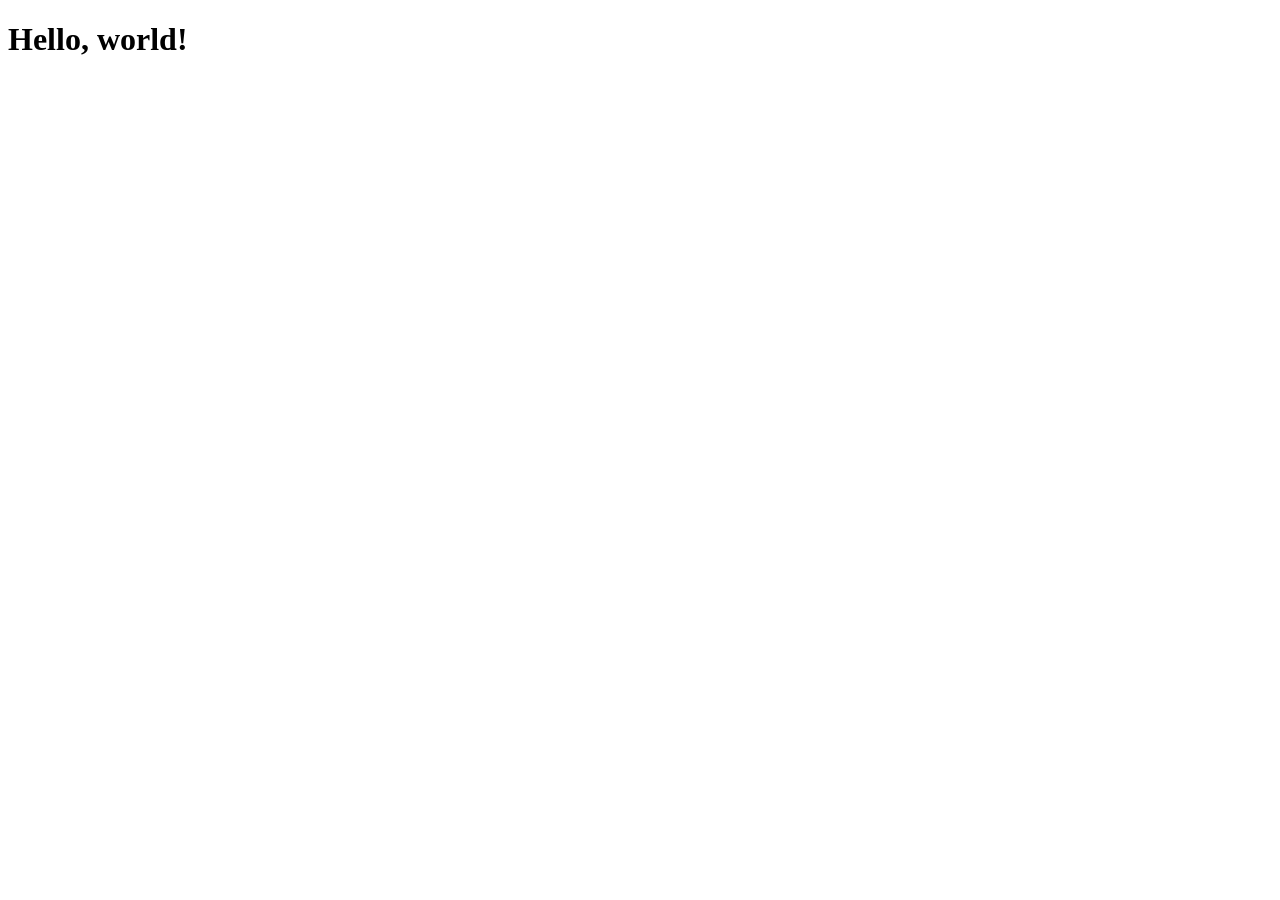
==== index.html @ 55f9a4b0 "First commit" ====
<!DOCTYPE html>
<html lang="en">
<head>
  <meta charset="UTF-8" />
  <title>Hello, world!</title>
  <meta name="viewport" content="width=device-width,initial-scale=1" />
  <meta name="description" content="" />
  <link rel="icon" href="favicon.png">
</head>
<body>
  <h1>Hello, world!</h1>
</body>
</html>
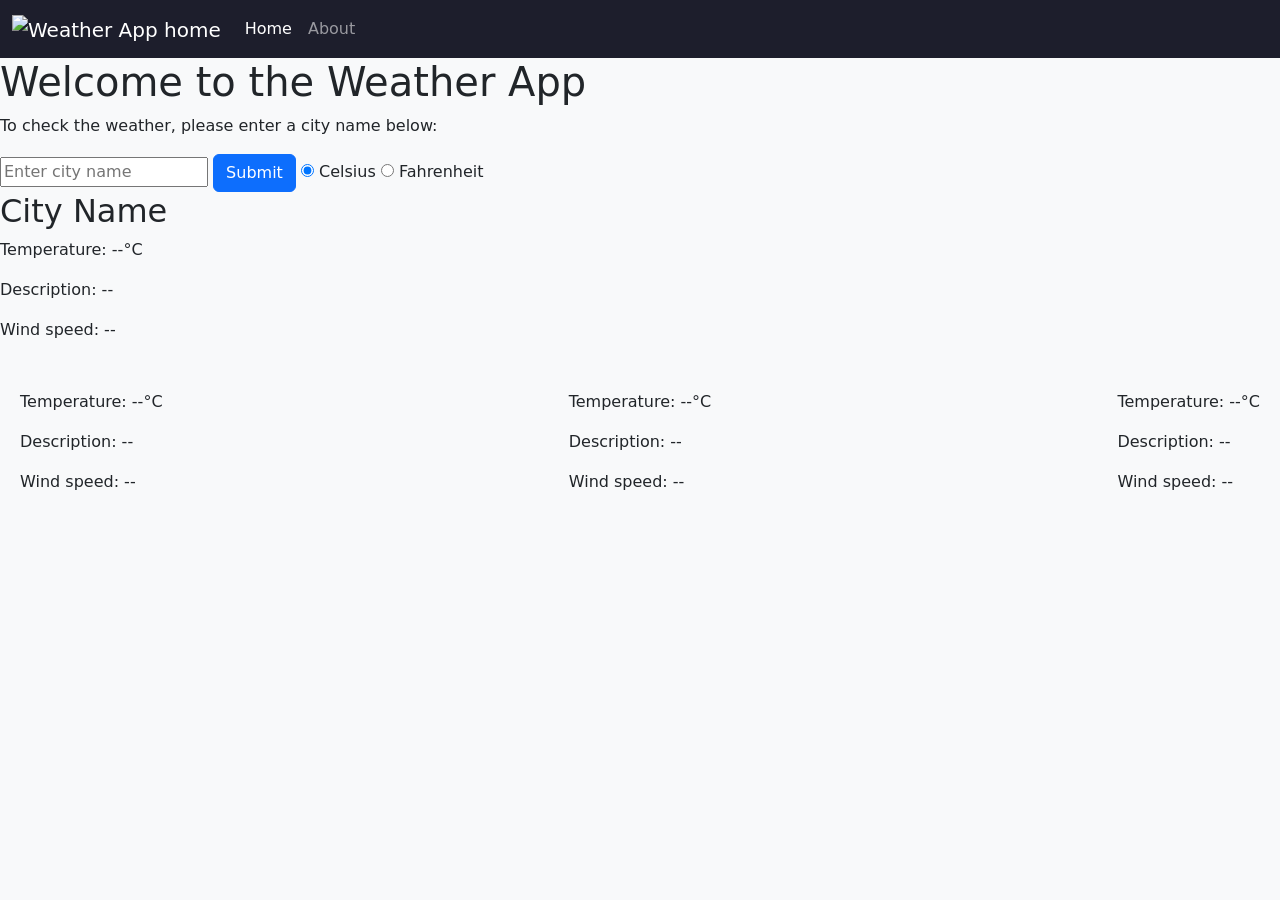
==== commit 15f057d4: "Javascript" ====
--- a/index.html
+++ b/index.html
@@ -1,13 +1,93 @@
 <!DOCTYPE html>
 <html lang="en">
+
 <head>
-  <meta charset="UTF-8" />
-  <title>Hello, world!</title>
-  <meta name="viewport" content="width=device-width,initial-scale=1" />
-  <meta name="description" content="" />
-  <link rel="icon" href="favicon.png">
+    <meta charset="UTF-8" />
+    <title>Weather App</title>
+    <meta name="viewport" content="width=device-width,initial-scale=1" />
+    <link href="https://cdn.jsdelivr.net/npm/bootstrap@5.3.8/dist/css/bootstrap.min.css" rel="stylesheet">
+    <link rel="icon" href="https://cdn.meteocons.com/3.0.0-next.10/svg/monochrome/cloudy.svg">
+    <link rel="stylesheet" href="style.css">
+    <meta name="theme-color" content="#b18cfe">
 </head>
+
 <body>
-  <h1>Hello, world!</h1>
+    <nav class="navbar navbar-expand-lg" data-bs-theme="dark">
+        <div class="container-fluid">
+            <a class="navbar-brand" href="index.html">
+                <img src="https://cdn.meteocons.com/3.0.0-next.10/svg/fill/clear-day.svg" alt="Weather App home"
+                    width="48" height="48">
+            </a>
+            <button class="navbar-toggler" type="button" data-bs-toggle="collapse" data-bs-target="#navbarNavDropdown"
+                aria-controls="navbarNavDropdown" aria-expanded="false" aria-label="Toggle navigation">
+                <span class="navbar-toggler-icon"></span>
+            </button>
+            <div class="collapse navbar-collapse" id="navbarNavDropdown">
+                <ul class="navbar-nav">
+                    <li class="nav-item">
+                        <a class="nav-link active" aria-current="page" href="index.html">Home</a>
+                    </li>
+                    <li class="nav-item">
+                        <a class="nav-link" href="about.html">About</a>
+                    </li>
+                </ul>
+            </div>
+        </div>
+    </nav>
+
+    <h1>Welcome to the Weather App</h1>
+    <p>To check the weather, please enter a city name below:</p>
+
+
+    <div class="search-bar"> 
+        <form id="search-form">
+    <input type="text" class="search-input" id="city-input" placeholder="Enter city name" />
+    <button class="btn btn-primary" id="search-button">Submit</button>
+    <ul id="suggestions-list" class="suggestions-dropdown" style="display: none;"></ul>
+
+<!-- Temperature unit selection -->
+    <input type="radio" id="celsius" name="temp-type" value="celsius" checked>
+    <label for="celsius">Celsius</label>
+    <input type="radio" id="fahrenheit" name="temp-type" value="fahrenheit">
+    <label for="fahrenheit">Fahrenheit</label>
+        </form>
+</div>
+    
+<div class="weather-info">
+    <div class="weather-details">
+        <h2 id="city-name">City Name</h2>
+        <img src=""alt="Weather Icon" class="weather-icon" id="weather-icon" width="48" height="48"/>
+        <p id="temperature">Temperature: --°C</p>
+        <p id="description">Description: --</p>
+        <p id="wind-speed">Wind speed: --</p>
+
+</div>
+
+<div class="forecast-days">
+  <div class="forecast" id="forecast-day-1">
+    <h3 id="forecast-date-1"></h3>
+    <img src="" display="none" alt="Weather Icon" class="weather-icon" id="forecast-icon-1" width="48" height="48"/>
+    <p id="forecast-temp-1">Temperature: --°C</p>
+    <p id="forecast-desc-1">Description: --</p>
+    <p id="forecast-wind-1">Wind speed: --</p>
+  </div>
+    <div class="forecast" id="forecast-day-2">
+    <h3 id="forecast-date-2"></h3>
+    <img src="" display="none" alt="Weather Icon" class="weather-icon" id="forecast-icon-2" width="48" height="48"/>
+    <p id="forecast-temp-2">Temperature: --°C</p>
+    <p id="forecast-desc-2">Description: --</p>
+    <p id="forecast-wind-2">Wind speed: --</p>
+  </div>
+      <div class="forecast" id="forecast-day-3">
+    <h3 id="forecast-date-3"></h3>
+    <img src="" display="none" alt="Weather Icon" class="weather-icon" id="forecast-icon-3" width="48" height="48"/>
+    <p id="forecast-temp-3">Temperature: --°C</p>
+    <p id="forecast-desc-3">Description: --</p>
+    <p id="forecast-wind-3">Wind speed: --</p>
+</div>
+    <script src="https://code.jquery.com/jquery-4.0.0.min.js" ></script>
+    <script src="https://cdn.jsdelivr.net/npm/bootstrap@5.3.8/dist/js/bootstrap.bundle.min.js"></script>
+    <script src="script.js"></script>
 </body>
+
 </html>
--- a/style.css
+++ b/style.css
@@ -0,0 +1,57 @@
+body {
+    background-color: #f8f9fa;
+}
+
+.navbar {
+    background-color: #1D1E2C;
+}
+
+
+.forecast-days {
+    padding: 20px;
+    display: flex;
+    justify-content: space-between;
+    margin-top: 20px;
+}
+
+
+.weather-icon {
+    display: none;
+    margin-top: 10px;
+}
+
+.search-bar{
+    position: relative;
+}
+
+.search-container {
+    position: relative;
+    display: inline-block;
+}
+
+.suggestions-dropdown {
+    position: absolute;
+    top: 100%;
+    left: 0;
+    right: 0;
+    background: white;
+    border: 1px solid #ccc;
+    border-top: none;
+    list-style: none;
+    padding: 0;
+    margin: 0;
+    max-height: 150px;
+    overflow-y: auto;
+    z-index: 1000;
+    box-shadow: 0px 4px 6px rgba(0,0,0,0.1);
+}
+
+.suggestions-dropdown li {
+    padding: 10px;
+    cursor: pointer;
+    border-bottom: 1px solid #eee;
+}
+
+.suggestions-dropdown li:hover {
+    background-color: #f0f0f0;
+}
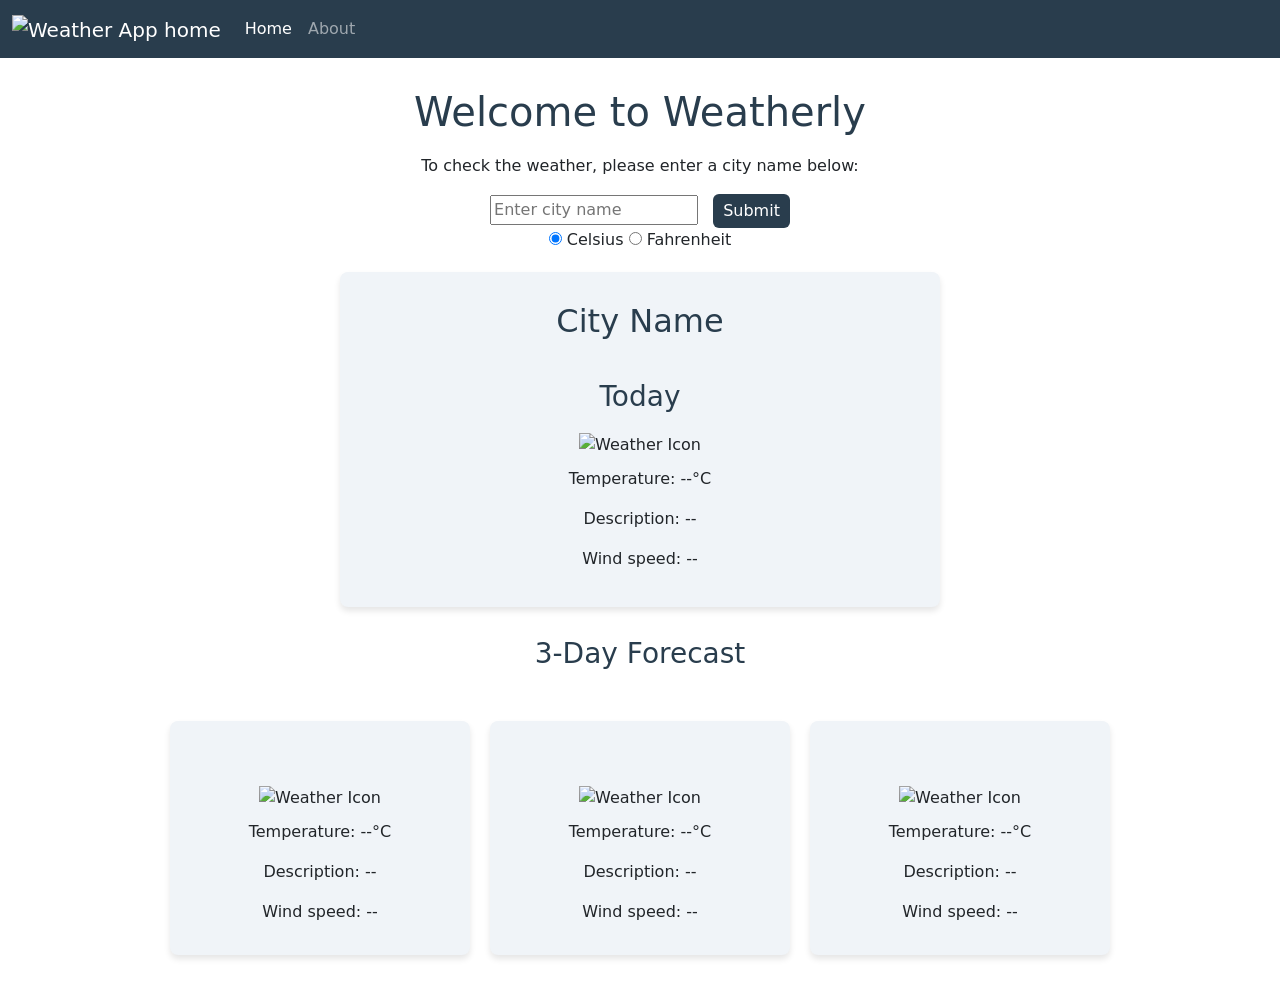
==== commit 775f8411: "Weather app" ====
--- a/index.html
+++ b/index.html
@@ -3,15 +3,16 @@
 
 <head>
     <meta charset="UTF-8" />
-    <title>Weather App</title>
+    <title>Weatherly</title>
     <meta name="viewport" content="width=device-width,initial-scale=1" />
-    <link href="https://cdn.jsdelivr.net/npm/bootstrap@5.3.8/dist/css/bootstrap.min.css" rel="stylesheet">
-    <link rel="icon" href="https://cdn.meteocons.com/3.0.0-next.10/svg/monochrome/cloudy.svg">
+    <link href="https://cdn.jsdelivr.net/npm/bootstrap@5.3.3/dist/css/bootstrap.min.css" rel="stylesheet">
     <link rel="stylesheet" href="style.css">
     <meta name="theme-color" content="#b18cfe">
 </head>
 
 <body>
+
+    <!-- Navigation bar -->
     <nav class="navbar navbar-expand-lg" data-bs-theme="dark">
         <div class="container-fluid">
             <a class="navbar-brand" href="index.html">
@@ -35,59 +36,69 @@
         </div>
     </nav>
 
-    <h1>Welcome to the Weather App</h1>
+
+    <main class="main-content">
+    <h1>Welcome to Weatherly</h1>
     <p>To check the weather, please enter a city name below:</p>
 
 
-    <div class="search-bar"> 
+    <div class="search-bar">
+        <div class="search-container">
         <form id="search-form">
-    <input type="text" class="search-input" id="city-input" placeholder="Enter city name" />
-    <button class="btn btn-primary" id="search-button">Submit</button>
-    <ul id="suggestions-list" class="suggestions-dropdown" style="display: none;"></ul>
+            <input type="text" class="search-input" id="city-input" placeholder="Enter city name" />
+            <button class="btn btn-primary" id="search-button">Submit</button>
+            <ul id="suggestions-list" class="suggestions-dropdown" style="display: none;"></ul>
+        </div>
+            <div>
+            <!-- Temperature unit selection -->
+            <input type="radio" id="celsius" name="temp-type" value="celsius" checked>
+            <label for="celsius">Celsius</label>
+            <input type="radio" id="fahrenheit" name="temp-type" value="fahrenheit">
+            <label for="fahrenheit">Fahrenheit</label>
+            </div>
+        </form>
+    </div>
 
-<!-- Temperature unit selection -->
-    <input type="radio" id="celsius" name="temp-type" value="celsius" checked>
-    <label for="celsius">Celsius</label>
-    <input type="radio" id="fahrenheit" name="temp-type" value="fahrenheit">
-    <label for="fahrenheit">Fahrenheit</label>
-        </form>
-</div>
-    
-<div class="weather-info">
-    <div class="weather-details">
+
+    <!-- Current weather information-->
+    <div class="weather-info">
         <h2 id="city-name">City Name</h2>
-        <img src=""alt="Weather Icon" class="weather-icon" id="weather-icon" width="48" height="48"/>
-        <p id="temperature">Temperature: --°C</p>
-        <p id="description">Description: --</p>
-        <p id="wind-speed">Wind speed: --</p>
+        <div class="weather-details">
+            
+            <h3>Today</h3>
+            <img src="https://cdn.meteocons.com/3.0.0-next.10/svg-static/monochrome/cloudy.svg" alt="Weather Icon" class="icons" id="weather-icon" width="48" height="48" />
+            <p id="temperature">Temperature: --°C</p>
+            <p id="description">Description: --</p>
+            <p id="wind-speed">Wind speed: --</p>
+        </div>
+    </div>
 
-</div>
-
-<div class="forecast-days">
-  <div class="forecast" id="forecast-day-1">
-    <h3 id="forecast-date-1"></h3>
-    <img src="" display="none" alt="Weather Icon" class="weather-icon" id="forecast-icon-1" width="48" height="48"/>
-    <p id="forecast-temp-1">Temperature: --°C</p>
-    <p id="forecast-desc-1">Description: --</p>
-    <p id="forecast-wind-1">Wind speed: --</p>
-  </div>
-    <div class="forecast" id="forecast-day-2">
-    <h3 id="forecast-date-2"></h3>
-    <img src="" display="none" alt="Weather Icon" class="weather-icon" id="forecast-icon-2" width="48" height="48"/>
-    <p id="forecast-temp-2">Temperature: --°C</p>
-    <p id="forecast-desc-2">Description: --</p>
-    <p id="forecast-wind-2">Wind speed: --</p>
-  </div>
-      <div class="forecast" id="forecast-day-3">
-    <h3 id="forecast-date-3"></h3>
-    <img src="" display="none" alt="Weather Icon" class="weather-icon" id="forecast-icon-3" width="48" height="48"/>
-    <p id="forecast-temp-3">Temperature: --°C</p>
-    <p id="forecast-desc-3">Description: --</p>
-    <p id="forecast-wind-3">Wind speed: --</p>
-</div>
-    <script src="https://code.jquery.com/jquery-4.0.0.min.js" ></script>
-    <script src="https://cdn.jsdelivr.net/npm/bootstrap@5.3.8/dist/js/bootstrap.bundle.min.js"></script>
-    <script src="script.js"></script>
-</body>
+            <h3>3-Day Forecast</h3>
+    <div class="forecast-days">
+        <div class="forecast" id="forecast-day-1">
+            <h3 id="forecast-date-1"></h3>
+            <img src="https://cdn.meteocons.com/3.0.0-next.10/svg-static/monochrome/cloudy.svg" alt="Weather Icon" class="icons" id="forecast-icon-1" width="48" height="48" />
+            <p id="forecast-temp-1">Temperature: --°C</p>
+            <p id="forecast-desc-1">Description: --</p>
+            <p id="forecast-wind-1">Wind speed: --</p>
+        </div>
+        <div class="forecast" id="forecast-day-2">
+            <h3 id="forecast-date-2"></h3>
+            <img src="https://cdn.meteocons.com/3.0.0-next.10/svg-static/monochrome/cloudy.svg" alt="Weather Icon" class="icons" id="forecast-icon-2" width="48" height="48" />
+            <p id="forecast-temp-2">Temperature: --°C</p>
+            <p id="forecast-desc-2">Description: --</p>
+            <p id="forecast-wind-2">Wind speed: --</p>
+        </div>
+        <div class="forecast" id="forecast-day-3">
+            <h3 id="forecast-date-3"></h3>
+            <img src="https://cdn.meteocons.com/3.0.0-next.10/svg-static/monochrome/cloudy.svg" alt="Weather Icon" class="icons" id="forecast-icon-3" width="48" height="48" />
+            <p id="forecast-temp-3">Temperature: --°C</p>
+            <p id="forecast-desc-3">Description: --</p>
+            <p id="forecast-wind-3">Wind speed: --</p>
+        </div>
+        <script src="https://cdn.jsdelivr.net/npm/bootstrap@5.3.3/dist/js/bootstrap.bundle.min.js"></script>
+        <script src="script.js"></script>
+    </main>
+    </body>
 
 </html>
--- a/style.css
+++ b/style.css
@@ -1,26 +1,36 @@
-body {
-    background-color: #f8f9fa;
-}
-
-.navbar {
-    background-color: #1D1E2C;
+.body {
+    font-family: Arial, sans-serif;
+    font-size: 1rem;
+    line-height: 1.5;
+    margin: 0;
+    padding: 0;
+    background-color: #D8E3EB;
+    color: #293D4D;
 }
 
 
-.forecast-days {
-    padding: 20px;
-    display: flex;
-    justify-content: space-between;
-    margin-top: 20px;
+.navbar {
+    background-color: #293D4D;
 }
 
 
-.weather-icon {
-    display: none;
-    margin-top: 10px;
+.main-content, 
+.about-content {
+    padding: 20px;
+    display: flex;
+    flex-direction: column;
+    align-items: center;
+    justify-content: center;
+    text-align: center;
+
 }
 
-.search-bar{
+.about-text {
+    padding: 20px;
+    max-width: 600px;
+}
+
+.search-bar {
     position: relative;
 }
 
@@ -43,15 +53,101 @@
     max-height: 150px;
     overflow-y: auto;
     z-index: 1000;
-    box-shadow: 0px 4px 6px rgba(0,0,0,0.1);
 }
+
 
 .suggestions-dropdown li {
     padding: 10px;
     cursor: pointer;
-    border-bottom: 1px solid #eee;
 }
 
 .suggestions-dropdown li:hover {
-    background-color: #f0f0f0;
-}+    background-color: #D8E3EB;
+}
+
+#search-button {
+    margin-left: 10px;
+    padding: 5px 10px;
+    background-color: #293D4D;
+    color: white;
+    border: none;
+    cursor: pointer;
+}
+
+#search-button:hover {
+    background-color: #93AEC5;
+    cursor: pointer;
+    padding: 5px 10px;
+}
+
+
+.weather-info {
+    margin-top: 20px;
+    text-align: center;
+    background-color: #F0F4F8;
+    padding: 20px;
+    border-radius: 8px;
+    box-shadow: 0px 4px 6px rgba(0,0,0,0.1);
+    width: 100%;
+    max-width: 600px;
+}
+
+h1, h2, h3 {
+    color: #293D4D;
+    padding: 10px;
+}
+
+h3 {
+    margin-top: 20px;
+    margin-bottom: 10px;
+}
+
+.forecast {
+    background-color: #F0F4F8;
+    display: inline-block;
+    margin: 10px;
+    padding: 10px;
+    border-radius: 8px;
+    width: 100%;
+    max-width: 300px;
+    border-radius: 8px;
+    padding: 15px;
+    text-align: center;
+    box-shadow: 0px 4px 6px rgba(0,0,0,0.1);
+    margin: 10px;
+}
+
+.forecast-days {
+    display: flex;
+    justify-content: center;
+    flex-wrap: wrap;
+    margin-top: 20px;
+    width: 100%;
+    max-width: 960px;
+}
+
+
+.icons {
+    width: 50px;
+    height: 50px;
+    margin-bottom: 10px;
+}
+
+
+@media (max-width: 768px) {
+    .forecast-days {
+        flex-direction: column;
+        align-items: center;
+    }
+
+    .weather-details {
+        width: 80%;
+        max-width: 400px;
+        margin-bottom: 20px;
+    }
+    .forecast {
+        width: 80%;
+        max-width: 400px;
+        margin-bottom: 20px;
+    }
+}
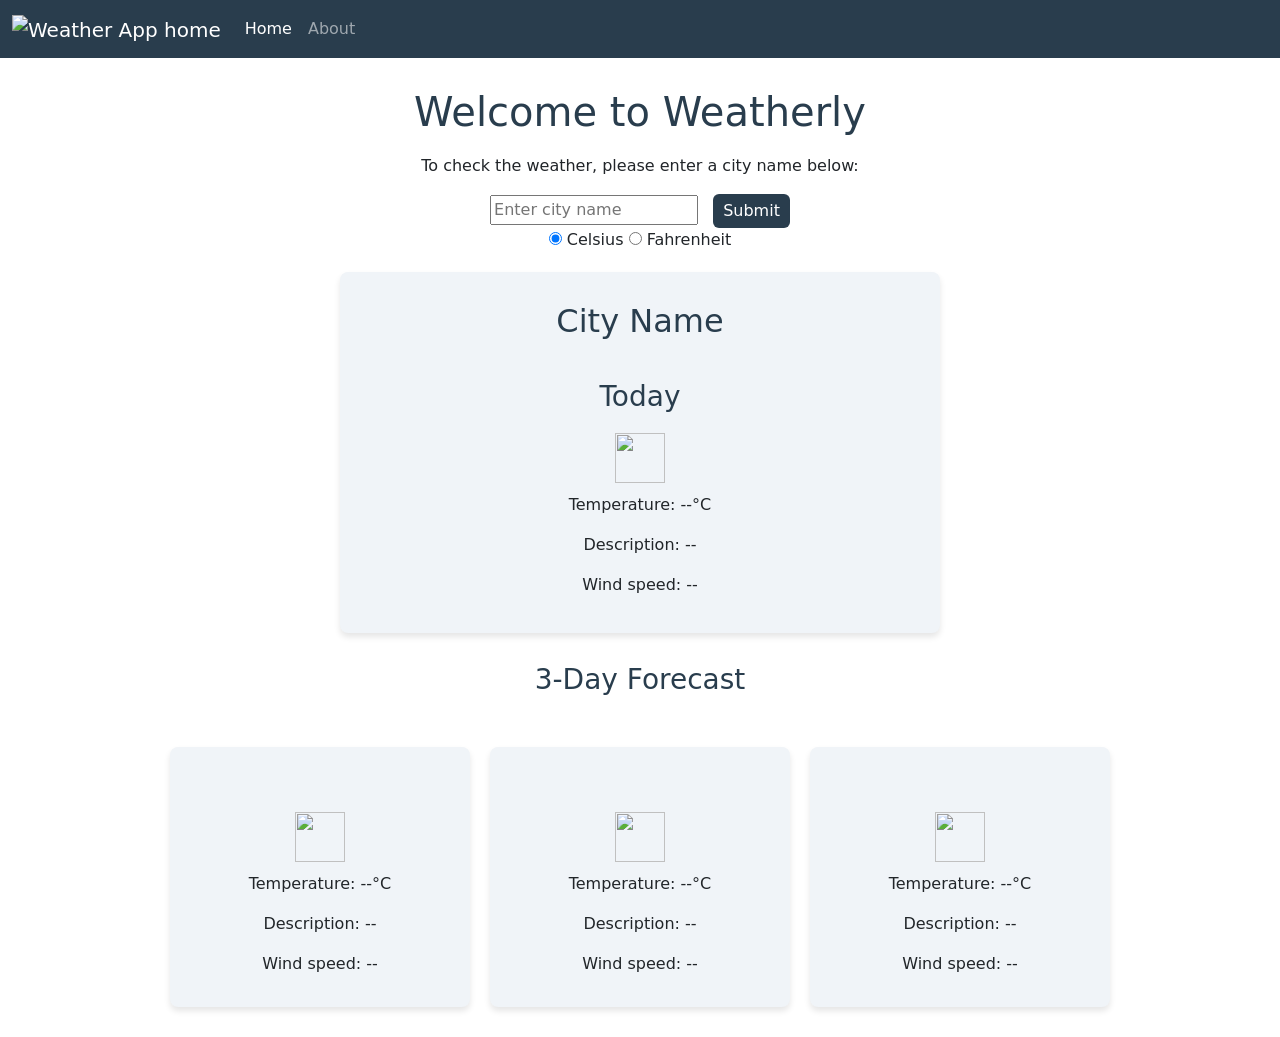
==== commit 6350a1a7: "Final" ====
--- a/index.html
+++ b/index.html
@@ -45,7 +45,7 @@
     <div class="search-bar">
         <div class="search-container">
         <form id="search-form">
-            <input type="text" class="search-input" id="city-input" placeholder="Enter city name" />
+            <input type="text" class="search-input" id="city-input" placeholder="Enter city name"/>
             <button class="btn btn-primary" id="search-button">Submit</button>
             <ul id="suggestions-list" class="suggestions-dropdown" style="display: none;"></ul>
         </div>
@@ -55,8 +55,9 @@
             <label for="celsius">Celsius</label>
             <input type="radio" id="fahrenheit" name="temp-type" value="fahrenheit">
             <label for="fahrenheit">Fahrenheit</label>
-            </div>
+
         </form>
+        </div>
     </div>
 
 
@@ -66,7 +67,7 @@
         <div class="weather-details">
             
             <h3>Today</h3>
-            <img src="https://cdn.meteocons.com/3.0.0-next.10/svg-static/monochrome/cloudy.svg" alt="Weather Icon" class="icons" id="weather-icon" width="48" height="48" />
+            <img src="https://cdn.meteocons.com/3.0.0-next.10/svg-static/monochrome/cloudy.svg" alt="" class="icons" id="weather-icon" width="48" height="48" />
             <p id="temperature">Temperature: --°C</p>
             <p id="description">Description: --</p>
             <p id="wind-speed">Wind speed: --</p>
@@ -77,21 +78,21 @@
     <div class="forecast-days">
         <div class="forecast" id="forecast-day-1">
             <h3 id="forecast-date-1"></h3>
-            <img src="https://cdn.meteocons.com/3.0.0-next.10/svg-static/monochrome/cloudy.svg" alt="Weather Icon" class="icons" id="forecast-icon-1" width="48" height="48" />
+            <img src="https://cdn.meteocons.com/3.0.0-next.10/svg-static/monochrome/cloudy.svg" alt="" class="icons" id="forecast-icon-1" width="48" height="48" />
             <p id="forecast-temp-1">Temperature: --°C</p>
             <p id="forecast-desc-1">Description: --</p>
             <p id="forecast-wind-1">Wind speed: --</p>
         </div>
         <div class="forecast" id="forecast-day-2">
             <h3 id="forecast-date-2"></h3>
-            <img src="https://cdn.meteocons.com/3.0.0-next.10/svg-static/monochrome/cloudy.svg" alt="Weather Icon" class="icons" id="forecast-icon-2" width="48" height="48" />
+            <img src="https://cdn.meteocons.com/3.0.0-next.10/svg-static/monochrome/cloudy.svg" alt="" class="icons" id="forecast-icon-2" width="48" height="48" />
             <p id="forecast-temp-2">Temperature: --°C</p>
             <p id="forecast-desc-2">Description: --</p>
             <p id="forecast-wind-2">Wind speed: --</p>
         </div>
         <div class="forecast" id="forecast-day-3">
             <h3 id="forecast-date-3"></h3>
-            <img src="https://cdn.meteocons.com/3.0.0-next.10/svg-static/monochrome/cloudy.svg" alt="Weather Icon" class="icons" id="forecast-icon-3" width="48" height="48" />
+            <img src="https://cdn.meteocons.com/3.0.0-next.10/svg-static/monochrome/cloudy.svg" alt="" class="icons" id="forecast-icon-3" width="48" height="48" />
             <p id="forecast-temp-3">Temperature: --°C</p>
             <p id="forecast-desc-3">Description: --</p>
             <p id="forecast-wind-3">Wind speed: --</p>
